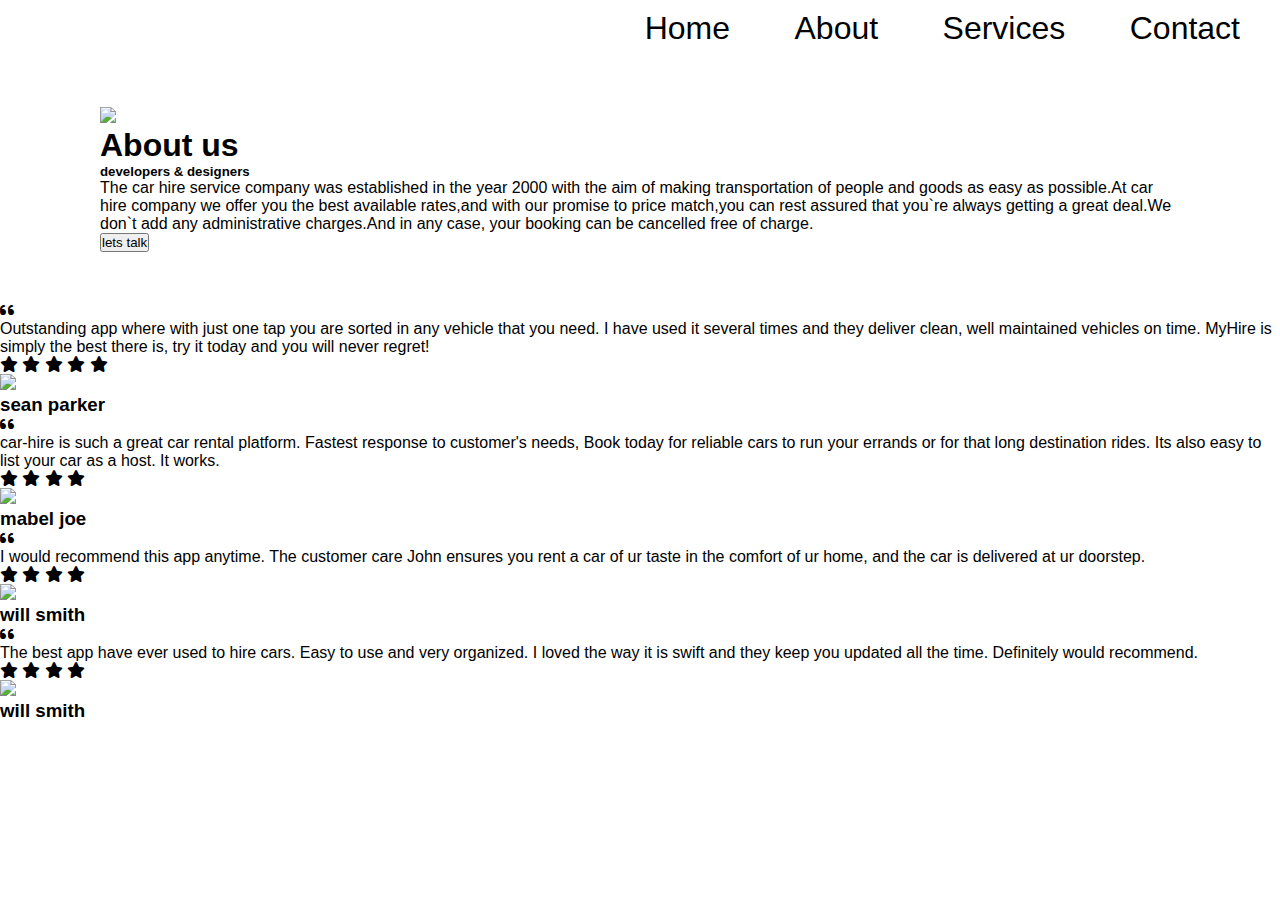
==== about.html @ 382c147f "first commit" ====
<!DOCTYPE html>
<html lang="en">
<head>
  <meta charset="UTF-8">
  <meta http-equiv="X-UA-Compatible" content="IE=edge">
  <meta name="viewport" content="width=device-width, initial-scale=1.0">
  
  <script src="https://code.jquery.com/jquery-3.6.0.js" 
  integrity="sha256-H+K7U5CnXl1h5ywQfKtSj8PCmoN9aaq30gDh27Xc0jk=" crossorigin="anonymous"></script>
  <link href="https://cdn.jsdelivr.net/npm/bootstrap@5.1.1/dist/css/bootstrap.min.css" 
  rel="stylesheet" integrity="sha384-F3w7mX95PdgyTmZZMECAngseQB83DfGTowi0iMjiWaeVhAn4FJkqJByhZMI3AhiU" crossorigin="anonymous">  
  <link rel="stylesheet" href="css/style.css">
  <link rel="stylesheet" href="https://cdnjs.cloudflare.com/ajax/libs/font-awesome/6.0.0-beta2/css/all.min.css">
  <title>Car Hire Service</title>
</head>
<body>
  <div class="header">
    <div class="container">
        <div class="navbar">
      <nav>
        <ul> 
          <li><a href="index.html">Home</a></li>
          <li><a href="about.html">About</a></li>
          <li><a href="services.html">Services</a></li>
          <li><a href="contact.html">Contact</a></li>
        </ul>
     </nav>
    </div>
    </div>
  </div>
  <section class="about">
    <div class="main">
      <img src="images/car-1.jpg">
      
      <div class="about-text">
        <h1>About us</h1>
        <h5>developers<span> & designers</span></h5>
        <p>The car hire service company was established in the year 2000 with the aim of making transportation of people and goods as easy as possible.At car hire company we offer you the best available rates,and with our promise to price match,you can rest assured that you`re always getting a great deal.We don`t add any administrative charges.And in any case, your booking can be cancelled free of charge.</p>
        <button type="button">lets talk</button>
      </div>
    </div>
  </section>
  <!----------testionial------------->
  <div class="testimonial">
    <div class="small-container">
      <div class="row">
        <div class="col-3">
           <i class="fa fa-quote-left"></i>
           
          <P>Outstanding app where with just one tap you are sorted in any vehicle that you need. I have used it several times and they deliver clean, well maintained vehicles on time. MyHire is simply the best there is, try it today and you will never regret!
            </P>
            <div class="rating">
              <i class="fa fa-star"></i>
              <i class="fa fa-star"></i>
              <i class="fa fa-star"></i>
              <i class="fa fa-star"></i>
              <i class="fa fa-star"></i>
            </div>
            <img src="images/user-1.jpg">
            <h3>sean parker</h3>
        </div>

       <div class="col-3">
        <i class="fa fa-quote-left"></i>
       <P>car-hire is such a great car rental platform. Fastest response to customer's needs, Book today for reliable cars to run your errands or for that long destination rides. Its also easy to list your car as a host. It works.
         </P>
         <div class="rating">
          <i class="fa fa-star"></i>
          <i class="fa fa-star"></i>
          <i class="fa fa-star"></i>
          <i class="fa fa-star"></i>
          <i class="fa fa-star-o"></i>
        </div>
         <img src="images/user-2.jpg">
         <h3>mabel joe</h3>
     </div>

     <div class="col-3">
      <i class="fa fa-quote-left"></i>
     <P>I would recommend this app anytime. The customer care John ensures you rent a car of ur taste in the comfort of ur home, and the car is delivered at ur doorstep.
       </P>
       <div class="rating">
        <i class="fa fa-star"></i>
        <i class="fa fa-star"></i>
        <i class="fa fa-star"></i>
        <i class="fa fa-star"></i>
        <i class="fa fa-star-o"></i>
      </div>
       <img src="images/user-1.jpg">
       <h3>will smith</h3>
   </div>

   <div class="col-3">
    <i class="fa fa-quote-left"></i>
   <P>The best app have ever used to hire cars. Easy to use and very organized. I loved the way it is swift and they keep you updated all the time. Definitely would recommend.
     </P>
     <div class="rating">
       <i class="fa fa-star"></i>
       <i class="fa fa-star"></i>
       <i class="fa fa-star"></i>
       <i class="fa fa-star"></i>
       <i class="fa fa-star-o"></i>
     </div>
     <img src="images/user-1.jpg">
     <h3>will smith</h3>
 </div>
        
      </div>
    </div>
  </div>

  <script src="js/app.js"></script>  
</body>
</html>
---- css/style.css ----
*{
    margin: 0;
    padding: 0;
    box-sizing: border-box;
    scroll-padding-top: 2rem;
    scroll-behavior: smooth;
    list-style: none;
    text-decoration: none;
    font-family:"Poppins", sans-serif ;
}

:root{
    --main-color:#fe5b3d;
    --second-color:#ffac38;
    --text-color:#444;
    --gradient:linear-gradient(#fe5b3d, #ffac38);
}


section{
    padding: 50px 100px;

}

header{
    position: fixed;
    width: 100%;
    top: 0;
    right: 0;
    z-index: 1000;
    display: flex;
    align-items: center;
    justify-content: space-between;
    background: transparent;
    padding: 15px 100px;
}

.logo img{
    width: 200px;
}

nav{
    flex: 1;
    text-align: right;
}

nav ul{
    display: inline-block;
    list-style-type: none;
}

nav ul li{
    display: inline-block;
    margin-right: 20px;
    font-size: 2rem;
    padding: 10px 20px;
    font-weight: 500;
}

a{
    text-decoration: none;
    color: black;
}

nav a:hover::after{
    width: 100%;
}

.home{
    width: 100%;
    min-height: 100vh;
    position: relative;
    background: url('/images/maserati.jpg');
    background-repeat: no-repeat;
    background-position: center right;
    background-size: cover;
}

.text h1{
    font-size: 3.5rem;
    letter-spacing: 2px;
    color: #ffac38;

}

.text span{
    font-size: larger;
}

.text p{
    font-size: 2rem;
    color: aqua;
}
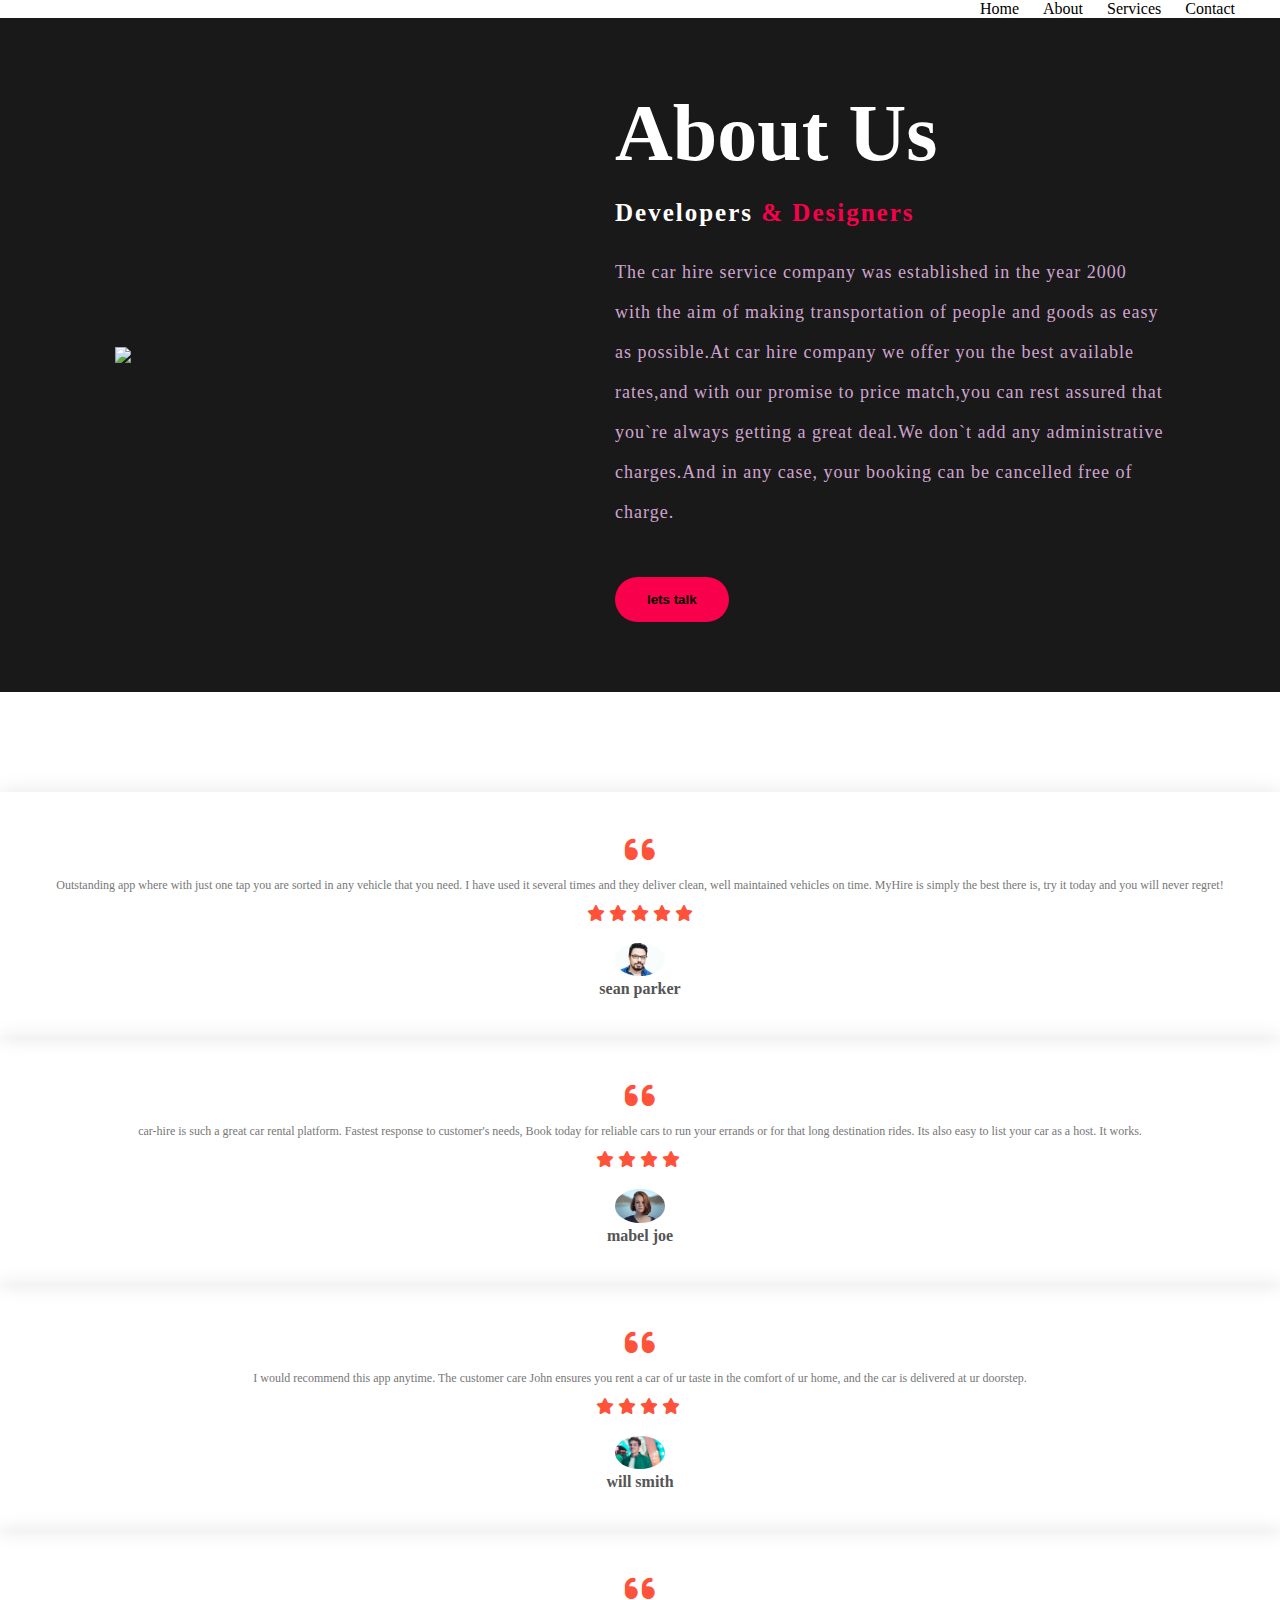
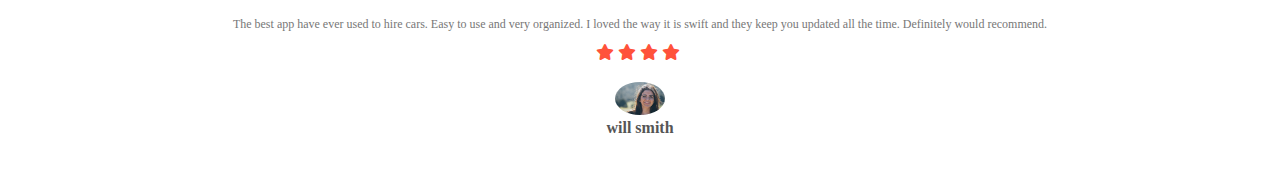
==== commit 1df4c328: "adding a link" ====
--- a/about.html
+++ b/about.html
@@ -36,7 +36,7 @@
         <h1>About us</h1>
         <h5>developers<span> & designers</span></h5>
         <p>The car hire service company was established in the year 2000 with the aim of making transportation of people and goods as easy as possible.At car hire company we offer you the best available rates,and with our promise to price match,you can rest assured that you`re always getting a great deal.We don`t add any administrative charges.And in any case, your booking can be cancelled free of charge.</p>
-        <button type="button">lets talk</button>
+        <button type="button"><a href="https://instagram.com/">lets talk</a>
       </div>
     </div>
   </section>
@@ -86,7 +86,7 @@
         <i class="fa fa-star"></i>
         <i class="fa fa-star-o"></i>
       </div>
-       <img src="images/user-1.jpg">
+       <img src="images/user-3.jpg">
        <h3>will smith</h3>
    </div>
 
@@ -101,7 +101,7 @@
        <i class="fa fa-star"></i>
        <i class="fa fa-star-o"></i>
      </div>
-     <img src="images/user-1.jpg">
+     <img src="images/user-4.jpg">
      <h3>will smith</h3>
  </div>
         
--- a/css/style.css
+++ b/css/style.css
@@ -2,101 +2,130 @@
     margin: 0;
     padding: 0;
     box-sizing: border-box;
-    scroll-padding-top: 2rem;
-    scroll-behavior: smooth;
-    list-style: none;
-    text-decoration: none;
-    font-family:"Poppins", sans-serif ;
-}
-
-:root{
-    --main-color:#fe5b3d;
-    --second-color:#ffac38;
-    --text-color:#444;
-    --gradient:linear-gradient(#fe5b3d, #ffac38);
-}
-
-
-section{
-    padding: 50px 100px;
-
-}
-
-header{
-    position: fixed;
-    width: 100%;
-    top: 0;
-    right: 0;
-    z-index: 1000;
-    display: flex;
-    align-items: center;
-    justify-content: space-between;
-    background: transparent;
-    padding: 15px 100px;
-}
-
-.logo img{
-    width: 200px;
 }
 
 nav{
     flex: 1;
     text-align: right;
+
 }
-
 nav ul{
-    display: inline-block;
-    list-style-type: none;
+    display:inline-block;
+    list-style-type:none;
 }
-
 nav ul li{
     display: inline-block;
     margin-right: 20px;
-    font-size: 2rem;
-    padding: 10px 20px;
-    font-weight: 500;
 }
 
 a{
     text-decoration: none;
-    color: black;
+    color: #000000;
 }
-
-nav a:hover::after{
+.p{
+    color: rgba(0, 0, 0,0, 0);
+}
+.container{
+    max-width: 1300px;
+    margin: auto;
+    padding-left: 25px;
+    padding-right: 25px;
+}
+.about{
     width: 100%;
+    padding: 70px 0px;
+    background-color: #191919;
 }
-
-.home{
-    width: 100%;
-    min-height: 100vh;
-    position: relative;
-    background: url('/images/maserati.jpg');
-    background-repeat: no-repeat;
-    background-position: center right;
-    background-size: cover;
+.about img{
+    height: auto;
+    width: 420px;
 }
-
-.text h1{
-    font-size: 3.5rem;
+.about-text{
+    width: 550px;
+}
+.main{
+    width: 1130px;
+    max-width: 95%;
+    margin: auto;
+    display: flex;
+    align-items: center;
+    justify-content: space-around;
+}
+.about-text h1{
+    color: white;
+    font-size: 80px;
+    text-transform: capitalize;
+    margin-bottom: 20px;
+}
+.about-text h5{
+    color: white;
+    font-size: 25px;
+    text-transform: capitalize;
+    margin-bottom: 25px;
     letter-spacing: 2px;
-    color: #ffac38;
-
 }
-
-.text span{
-    font-size: larger;
+span{
+    color: #f9004d;
 }
-
-.text p{
-    font-size: 2rem;
-    color: aqua;
+.about-text p{
+    color: #fcfc;
+    letter-spacing: 1px;
+    line-height: 40px;
+    font-size: 18px;
+    margin-bottom: 45px;
 }
-
-
-
-
-
-
- 
-
-
+button{
+    background: #f9004d;
+    color: white;
+    text-decoration: none;
+    border: 2px solid transparent;
+    font-weight: bold;
+    padding: 13px 30px;
+    border-radius: 30px;
+    transition: .4s;
+}
+button:hover{
+    background: transparent;
+    border: 2px solid #f9004d;
+    cursor: pointer;
+}
+/*------testimonial------*/
+.testimonial{
+    padding-top: 100px;
+}
+.testimonial .col-3{
+    text-align: center;
+    padding: 40px 20px;
+    box-shadow: 0 0 20px 0px rgba(0, 0, 0,0.1);
+    cursor: pointer;
+    transition: transform 0.5s;
+}
+.testimonial .col-3 img{
+    width: 50px;
+    margin-top: 20px;
+    border-radius: 50%;
+}
+.testimonial .col-3:hover{
+    transform: translateY(-10px);
+}
+.fa.fa-quote-left{
+    font-size: 34px;
+    color: #ff523b;
+}
+.col-3 p{
+    font-size: 12px;
+    margin: 12px 0;
+    color: #777;
+}
+.testimonial .col-3 h3{
+    font-weight: 600;
+    color: #555;
+    font-size: 16px;
+}
+.rating.fa{
+    color: #ff523b;
+}
+.fa.fa-star{
+    color: #ff523b;
+}
+}
